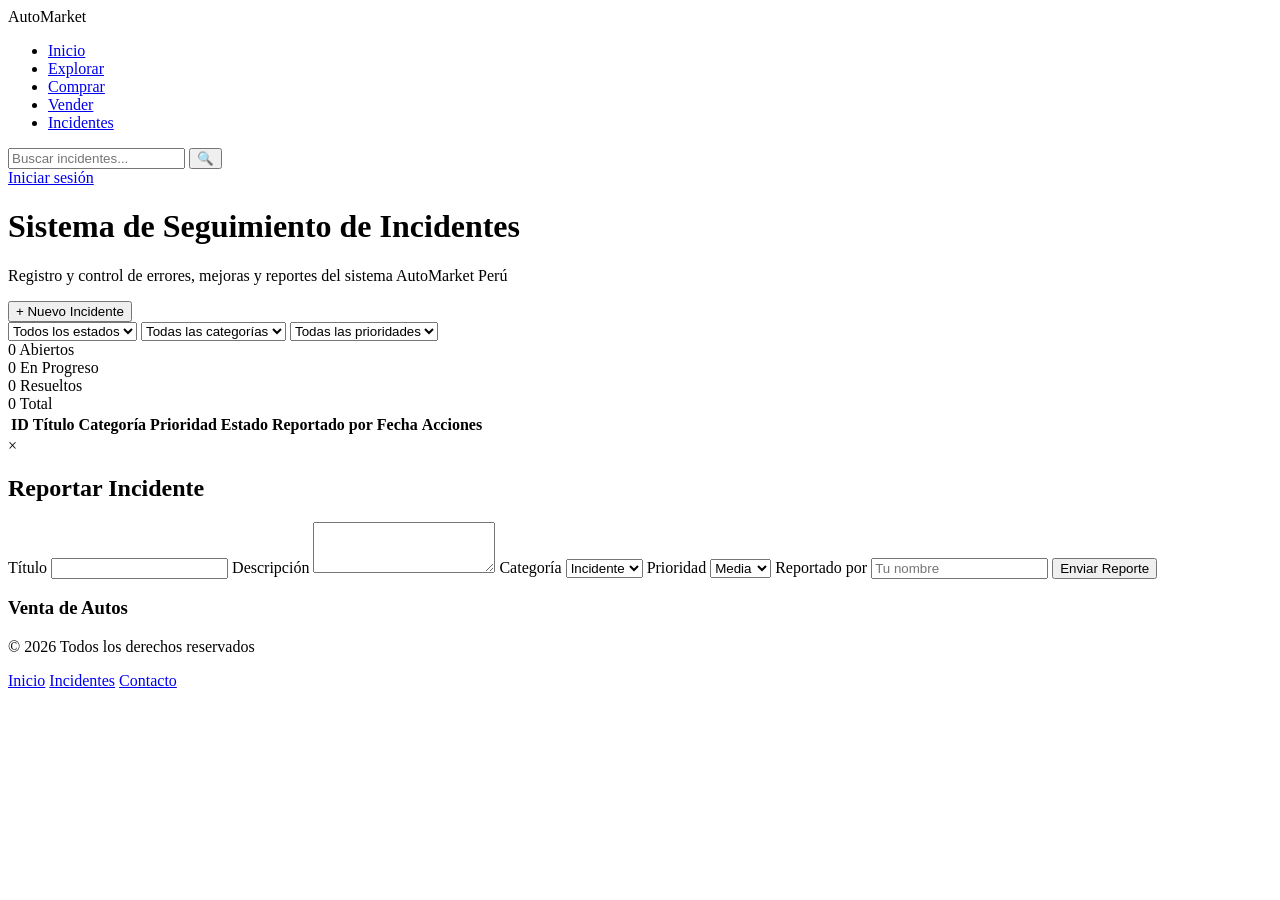
==== incidentes.html @ f0e00d9d "Update API URL and README for production deployment" ====
<!DOCTYPE html>
<html lang="es">
<head>
    <meta charset="UTF-8">
    <meta name="viewport" content="width=device-width, initial-scale=1.0">
    <title>Incidentes - AutoMarket Perú</title>
    <link rel="stylesheet" href="styles.css">
    <link rel="stylesheet" href="navbar/navbar.css">
    <link rel="stylesheet" href="footer.css">
    <link rel="stylesheet" href="incidentes.css">
</head>
<body>

    <nav class="navbar">
        <div class="logo">AutoMarket</div>
        <ul class="nav-links">
            <li><a href="index.html">Inicio</a></li>
            <li><a href="index.html#">Explorar</a></li>
            <li><a href="index.html#">Comprar</a></li>
            <li><a href="index.html#">Vender</a></li>
            <li><a href="incidentes.html" class="active">Incidentes</a></li>
        </ul>
        <div class="search-box">
            <input type="text" placeholder="Buscar incidentes...">
            <button>🔍</button>
        </div>
        <div class="nav-actions">
            <a href="Login-register/login.html" class="login">Iniciar sesión</a>
        </div>
    </nav>

    <main class="incidentes-main">
        <div class="incidentes-header">
            <h1>Sistema de Seguimiento de Incidentes</h1>
            <p>Registro y control de errores, mejoras y reportes del sistema AutoMarket Perú</p>
            <button class="btn-nuevo" onclick="abrirModal()">+ Nuevo Incidente</button>
        </div>

        <div class="filtros">
            <select id="filtro-estado" onchange="cargarIncidentes()">
                <option value="">Todos los estados</option>
                <option value="abierto">Abierto</option>
                <option value="en_progreso">En Progreso</option>
                <option value="resuelto">Resuelto</option>
                <option value="cerrado">Cerrado</option>
            </select>
            <select id="filtro-categoria" onchange="cargarIncidentes()">
                <option value="">Todas las categorías</option>
                <option value="bug">Bug</option>
                <option value="mejora">Mejora</option>
                <option value="incidente">Incidente</option>
            </select>
            <select id="filtro-prioridad" onchange="cargarIncidentes()">
                <option value="">Todas las prioridades</option>
                <option value="baja">Baja</option>
                <option value="media">Media</option>
                <option value="alta">Alta</option>
                <option value="critica">Crítica</option>
            </select>
        </div>

        <div class="resumen-cards">
            <div class="card abiertos">
                <span class="card-num" id="count-abiertos">0</span>
                <span class="card-label">Abiertos</span>
            </div>
            <div class="card progreso">
                <span class="card-num" id="count-progreso">0</span>
                <span class="card-label">En Progreso</span>
            </div>
            <div class="card resueltos">
                <span class="card-num" id="count-resueltos">0</span>
                <span class="card-label">Resueltos</span>
            </div>
            <div class="card total">
                <span class="card-num" id="count-total">0</span>
                <span class="card-label">Total</span>
            </div>
        </div>

        <div class="tabla-container">
            <table class="tabla-incidentes">
                <thead>
                    <tr>
                        <th>ID</th>
                        <th>Título</th>
                        <th>Categoría</th>
                        <th>Prioridad</th>
                        <th>Estado</th>
                        <th>Reportado por</th>
                        <th>Fecha</th>
                        <th>Acciones</th>
                    </tr>
                </thead>
                <tbody id="tabla-body">
                </tbody>
            </table>
        </div>
    </main>

    <div id="modal" class="modal hidden">
        <div class="modal-content">
            <span class="cerrar" onclick="cerrarModal()">&times;</span>
            <h2>Reportar Incidente</h2>
            <form id="form-incidente">
                <label for="titulo">Título</label>
                <input type="text" id="titulo" required>

                <label for="descripcion">Descripción</label>
                <textarea id="descripcion" rows="3"></textarea>

                <label for="categoria">Categoría</label>
                <select id="categoria">
                    <option value="incidente">Incidente</option>
                    <option value="bug">Bug</option>
                    <option value="mejora">Mejora</option>
                </select>

                <label for="prioridad">Prioridad</label>
                <select id="prioridad">
                    <option value="baja">Baja</option>
                    <option value="media" selected>Media</option>
                    <option value="alta">Alta</option>
                    <option value="critica">Crítica</option>
                </select>

                <label for="creado_por">Reportado por</label>
                <input type="text" id="creado_por" placeholder="Tu nombre">

                <button type="submit">Enviar Reporte</button>
            </form>
        </div>
    </div>

    <footer>
        <h3>Venta de Autos</h3>
        <p>&copy; 2026 Todos los derechos reservados</p>
        <div class="footer-links">
            <a href="index.html">Inicio</a>
            <a href="incidentes.html">Incidentes</a>
            <a href="#">Contacto</a>
        </div>
    </footer>

    <script>
        const API = 'https://herramientas-de-desarrollo-practica.onrender.com/api/incidentes';
        let editandoId = null;

        function cargarIncidentes() {
            const estado = document.getElementById('filtro-estado').value;
            const categoria = document.getElementById('filtro-categoria').value;
            const prioridad = document.getElementById('filtro-prioridad').value;

            fetch(API)
                .then(r => r.json())
                .then(data => {
                    let filtrados = data;

                    if (estado) filtrados = filtrados.filter(i => i.estado === estado);
                    if (categoria) filtrados = filtrados.filter(i => i.categoria === categoria);
                    if (prioridad) filtrados = filtrados.filter(i => i.prioridad === prioridad);

                    const tbody = document.getElementById('tabla-body');
                    tbody.innerHTML = filtrados.map(i => `
                        <tr>
                            <td>#${i.id}</td>
                            <td>${i.titulo}</td>
                            <td><span class="badge badge-${i.categoria}">${i.categoria}</span></td>
                            <td><span class="badge badge-p-${i.prioridad}">${i.prioridad}</span></td>
                            <td><span class="badge badge-e-${i.estado}">${i.estado.replace('_', ' ')}</span></td>
                            <td>${i.creado_por}</td>
                            <td>${new Date(i.fecha_creacion).toLocaleDateString()}</td>
                            <td class="acciones">
                                <button class="btn-accion editar" onclick="editarIncidente(${i.id})">✏️</button>
                                <button class="btn-accion eliminar" onclick="eliminarIncidente(${i.id})">🗑️</button>
                            </td>
                        </tr>
                    `).join('');

                    actualizarResumen(data);
                });
        }

        function actualizarResumen(data) {
            document.getElementById('count-abiertos').textContent = data.filter(i => i.estado === 'abierto').length;
            document.getElementById('count-progreso').textContent = data.filter(i => i.estado === 'en_progreso').length;
            document.getElementById('count-resueltos').textContent = data.filter(i => i.estado === 'resuelto' || i.estado === 'cerrado').length;
            document.getElementById('count-total').textContent = data.length;
        }

        function abrirModal() {
            editandoId = null;
            document.getElementById('form-incidente').reset();
            document.getElementById('modal').classList.remove('hidden');
            document.querySelector('#modal h2').textContent = 'Reportar Incidente';
        }

        function cerrarModal() {
            document.getElementById('modal').classList.add('hidden');
        }

        function editarIncidente(id) {
            editandoId = id;
            fetch(`${API}/${id}`)
                .then(r => r.json())
                .then(i => {
                    document.getElementById('titulo').value = i.titulo;
                    document.getElementById('descripcion').value = i.descripcion;
                    document.getElementById('categoria').value = i.categoria;
                    document.getElementById('prioridad').value = i.prioridad;
                    document.getElementById('creado_por').value = i.creado_por;
                    document.getElementById('modal').classList.remove('hidden');
                    document.querySelector('#modal h2').textContent = 'Editar Incidente';
                });
        }

        function eliminarIncidente(id) {
            if (confirm('¿Eliminar este incidente?')) {
                fetch(`${API}/${id}`, { method: 'DELETE' })
                    .then(() => cargarIncidentes());
            }
        }

        document.getElementById('form-incidente').addEventListener('submit', function(e) {
            e.preventDefault();
            const data = {
                titulo: document.getElementById('titulo').value,
                descripcion: document.getElementById('descripcion').value,
                categoria: document.getElementById('categoria').value,
                prioridad: document.getElementById('prioridad').value,
                creado_por: document.getElementById('creado_por').value,
            };

            const url = editandoId ? `${API}/${editandoId}` : API;
            const method = editandoId ? 'PUT' : 'POST';

            fetch(url, {
                method,
                headers: { 'Content-Type': 'application/json' },
                body: JSON.stringify(data),
            }).then(() => {
                cerrarModal();
                cargarIncidentes();
            });
        });

        cargarIncidentes();
    </script>
</body>
</html>
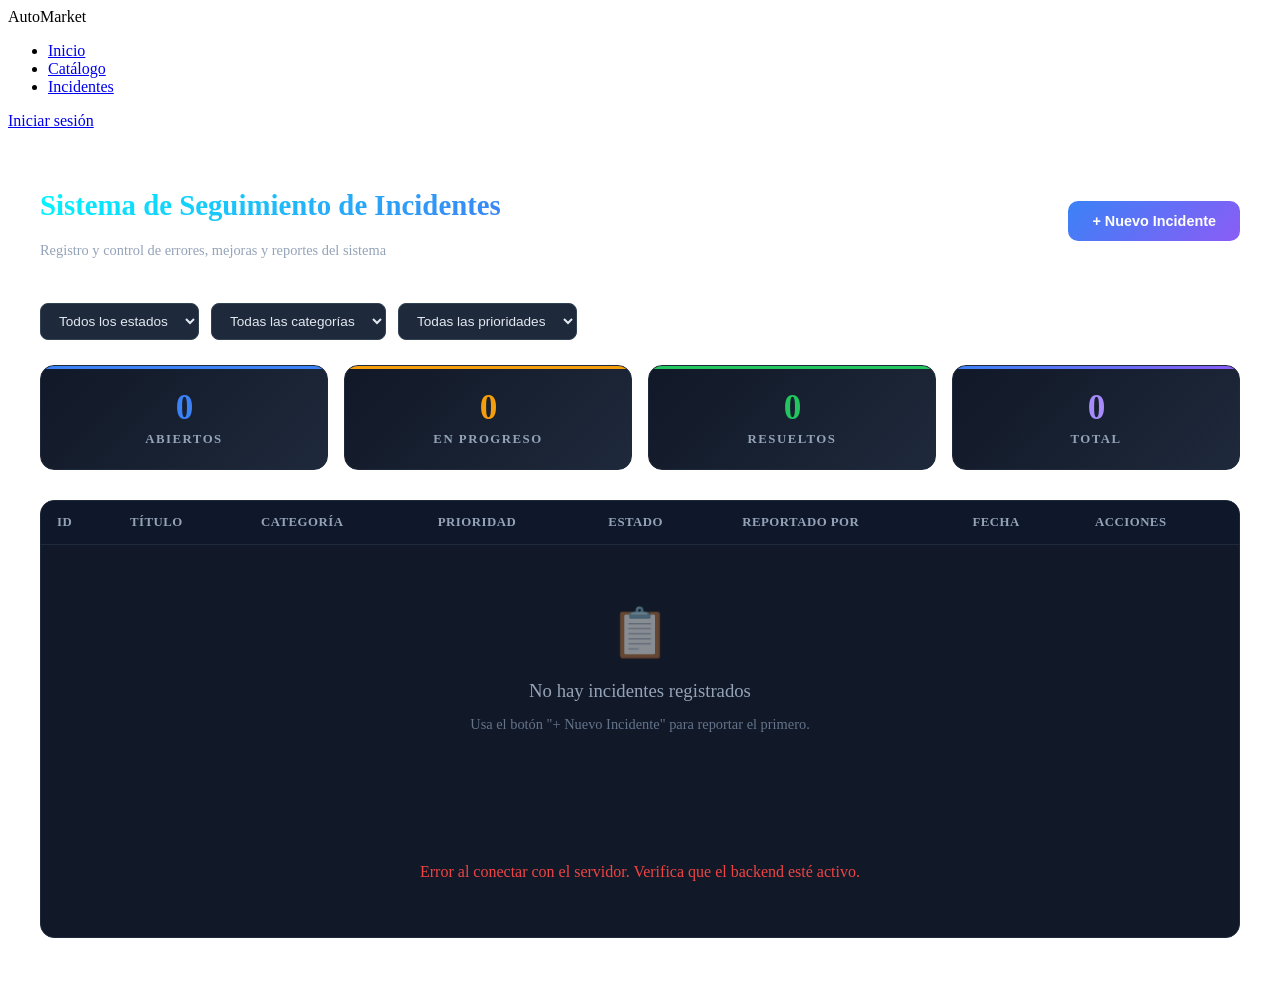
==== commit e5a614f7: "fix: rediseno completo del dashboard de incidentes" ====
--- a/incidentes.html
+++ b/incidentes.html
@@ -4,9 +4,7 @@
     <meta charset="UTF-8">
     <meta name="viewport" content="width=device-width, initial-scale=1.0">
     <title>Incidentes - AutoMarket Perú</title>
-    <link rel="stylesheet" href="styles.css">
     <link rel="stylesheet" href="navbar/navbar.css">
-    <link rel="stylesheet" href="footer.css">
     <link rel="stylesheet" href="incidentes.css">
 </head>
 <body>
@@ -15,15 +13,9 @@
         <div class="logo">AutoMarket</div>
         <ul class="nav-links">
             <li><a href="index.html">Inicio</a></li>
-            <li><a href="index.html#">Explorar</a></li>
-            <li><a href="index.html#">Comprar</a></li>
-            <li><a href="index.html#">Vender</a></li>
+            <li><a href="index.html#catalogo">Catálogo</a></li>
             <li><a href="incidentes.html" class="active">Incidentes</a></li>
         </ul>
-        <div class="search-box">
-            <input type="text" placeholder="Buscar incidentes...">
-            <button>🔍</button>
-        </div>
         <div class="nav-actions">
             <a href="Login-register/login.html" class="login">Iniciar sesión</a>
         </div>
@@ -31,8 +23,10 @@
 
     <main class="incidentes-main">
         <div class="incidentes-header">
-            <h1>Sistema de Seguimiento de Incidentes</h1>
-            <p>Registro y control de errores, mejoras y reportes del sistema AutoMarket Perú</p>
+            <div class="header-left">
+                <h1>Sistema de Seguimiento de Incidentes</h1>
+                <p>Registro y control de errores, mejoras y reportes del sistema</p>
+            </div>
             <button class="btn-nuevo" onclick="abrirModal()">+ Nuevo Incidente</button>
         </div>
 
@@ -40,7 +34,7 @@
             <select id="filtro-estado" onchange="cargarIncidentes()">
                 <option value="">Todos los estados</option>
                 <option value="abierto">Abierto</option>
-                <option value="en_progreso">En Progreso</option>
+                <option value="en progreso">En Progreso</option>
                 <option value="resuelto">Resuelto</option>
                 <option value="cerrado">Cerrado</option>
             </select>
@@ -95,96 +89,129 @@
                 <tbody id="tabla-body">
                 </tbody>
             </table>
+            <div id="empty-state" class="empty-state hidden">
+                <div class="empty-icon">📋</div>
+                <h3>No hay incidentes registrados</h3>
+                <p>Usa el botón "+ Nuevo Incidente" para reportar el primero.</p>
+            </div>
+            <div id="loading-state" class="loading">
+                <div class="spinner"></div>
+                <p>Cargando incidentes...</p>
+            </div>
         </div>
     </main>
 
     <div id="modal" class="modal hidden">
         <div class="modal-content">
             <span class="cerrar" onclick="cerrarModal()">&times;</span>
-            <h2>Reportar Incidente</h2>
+            <h2 id="modal-titulo">Reportar Incidente</h2>
             <form id="form-incidente">
-                <label for="titulo">Título</label>
-                <input type="text" id="titulo" required>
-
-                <label for="descripcion">Descripción</label>
-                <textarea id="descripcion" rows="3"></textarea>
-
-                <label for="categoria">Categoría</label>
-                <select id="categoria">
-                    <option value="incidente">Incidente</option>
-                    <option value="bug">Bug</option>
-                    <option value="mejora">Mejora</option>
-                </select>
-
-                <label for="prioridad">Prioridad</label>
-                <select id="prioridad">
-                    <option value="baja">Baja</option>
-                    <option value="media" selected>Media</option>
-                    <option value="alta">Alta</option>
-                    <option value="critica">Crítica</option>
-                </select>
-
-                <label for="creado_por">Reportado por</label>
-                <input type="text" id="creado_por" placeholder="Tu nombre">
-
+                <div class="form-grid">
+                    <div class="form-group">
+                        <label for="titulo">Título</label>
+                        <input type="text" id="titulo" placeholder="Describe el incidente brevemente" required>
+                    </div>
+                    <div class="form-group">
+                        <label for="descripcion">Descripción</label>
+                        <textarea id="descripcion" rows="3" placeholder="Detalles del incidente..."></textarea>
+                    </div>
+                    <div class="form-group half">
+                        <div>
+                            <label for="categoria">Categoría</label>
+                            <select id="categoria">
+                                <option value="incidente">Incidente</option>
+                                <option value="bug">Bug</option>
+                                <option value="mejora">Mejora</option>
+                            </select>
+                        </div>
+                        <div>
+                            <label for="prioridad">Prioridad</label>
+                            <select id="prioridad">
+                                <option value="baja">Baja</option>
+                                <option value="media" selected>Media</option>
+                                <option value="alta">Alta</option>
+                                <option value="critica">Crítica</option>
+                            </select>
+                        </div>
+                    </div>
+                    <div class="form-group">
+                        <label for="creado_por">Reportado por</label>
+                        <input type="text" id="creado_por" placeholder="Tu nombre">
+                    </div>
+                </div>
                 <button type="submit">Enviar Reporte</button>
             </form>
         </div>
     </div>
-
-    <footer>
-        <h3>Venta de Autos</h3>
-        <p>&copy; 2026 Todos los derechos reservados</p>
-        <div class="footer-links">
-            <a href="index.html">Inicio</a>
-            <a href="incidentes.html">Incidentes</a>
-            <a href="#">Contacto</a>
-        </div>
-    </footer>
 
     <script>
         const API = 'https://herramientas-de-desarrollo-practica.onrender.com/api/incidentes';
         let editandoId = null;
+
+        function mostrarLoading(mostrar) {
+            document.getElementById('loading-state').classList.toggle('hidden', !mostrar);
+        }
+
+        function mostrarEmpty(data) {
+            const empty = document.getElementById('empty-state');
+            if (data.length === 0) {
+                empty.classList.remove('hidden');
+            } else {
+                empty.classList.add('hidden');
+            }
+        }
 
         function cargarIncidentes() {
             const estado = document.getElementById('filtro-estado').value;
             const categoria = document.getElementById('filtro-categoria').value;
             const prioridad = document.getElementById('filtro-prioridad').value;
 
+            mostrarLoading(true);
+            const tbody = document.getElementById('tabla-body');
+            tbody.innerHTML = '';
+
             fetch(API)
                 .then(r => r.json())
                 .then(data => {
                     let filtrados = data;
-
-                    if (estado) filtrados = filtrados.filter(i => i.estado === estado);
-                    if (categoria) filtrados = filtrados.filter(i => i.categoria === categoria);
-                    if (prioridad) filtrados = filtrados.filter(i => i.prioridad === prioridad);
-
-                    const tbody = document.getElementById('tabla-body');
-                    tbody.innerHTML = filtrados.map(i => `
-                        <tr>
-                            <td>#${i.id}</td>
-                            <td>${i.titulo}</td>
-                            <td><span class="badge badge-${i.categoria}">${i.categoria}</span></td>
-                            <td><span class="badge badge-p-${i.prioridad}">${i.prioridad}</span></td>
-                            <td><span class="badge badge-e-${i.estado}">${i.estado.replace('_', ' ')}</span></td>
+                    if (estado) filtrados = filtrados.filter(i => i.estado.toLowerCase() === estado.toLowerCase());
+                    if (categoria) filtrados = filtrados.filter(i => i.categoria.toLowerCase() === categoria.toLowerCase());
+                    if (prioridad) filtrados = filtrados.filter(i => i.prioridad.toLowerCase() === prioridad.toLowerCase());
+
+                    mostrarLoading(false);
+                    mostrarEmpty(filtrados);
+
+                    tbody.innerHTML = filtrados.map(i => {
+                        const estadoKey = i.estado.replace(/\s+/g, '_').toLowerCase();
+                        return `<tr>
+                            <td><span class="id-col">#${i.id}</span></td>
+                            <td class="titulo-col">${i.titulo}</td>
+                            <td><span class="badge badge-${i.categoria.toLowerCase()}">${i.categoria}</span></td>
+                            <td><span class="badge badge-p-${i.prioridad.toLowerCase()}">${i.prioridad}</span></td>
+                            <td><span class="badge badge-e-${estadoKey}">${i.estado}</span></td>
                             <td>${i.creado_por}</td>
-                            <td>${new Date(i.fecha_creacion).toLocaleDateString()}</td>
+                            <td>${new Date(i.fecha_creacion).toLocaleDateString('es-PE')}</td>
                             <td class="acciones">
-                                <button class="btn-accion editar" onclick="editarIncidente(${i.id})">✏️</button>
-                                <button class="btn-accion eliminar" onclick="eliminarIncidente(${i.id})">🗑️</button>
+                                <button class="btn-accion editar" onclick="editarIncidente(${i.id})" title="Editar">✏️</button>
+                                <button class="btn-accion eliminar" onclick="eliminarIncidente(${i.id})" title="Eliminar">🗑️</button>
                             </td>
-                        </tr>
-                    `).join('');
+                        </tr>`;
+                    }).join('');
 
                     actualizarResumen(data);
+                })
+                .catch(() => {
+                    mostrarLoading(false);
+                    document.getElementById('loading-state').innerHTML = `
+                        <p style="color:#ef4444;">Error al conectar con el servidor. Verifica que el backend esté activo.</p>
+                    `;
                 });
         }
 
         function actualizarResumen(data) {
-            document.getElementById('count-abiertos').textContent = data.filter(i => i.estado === 'abierto').length;
-            document.getElementById('count-progreso').textContent = data.filter(i => i.estado === 'en_progreso').length;
-            document.getElementById('count-resueltos').textContent = data.filter(i => i.estado === 'resuelto' || i.estado === 'cerrado').length;
+            document.getElementById('count-abiertos').textContent = data.filter(i => i.estado.toLowerCase() === 'abierto').length;
+            document.getElementById('count-progreso').textContent = data.filter(i => i.estado.toLowerCase() === 'en progreso').length;
+            document.getElementById('count-resueltos').textContent = data.filter(i => i.estado.toLowerCase() === 'resuelto' || i.estado.toLowerCase() === 'cerrado').length;
             document.getElementById('count-total').textContent = data.length;
         }
 
@@ -192,7 +219,7 @@
             editandoId = null;
             document.getElementById('form-incidente').reset();
             document.getElementById('modal').classList.remove('hidden');
-            document.querySelector('#modal h2').textContent = 'Reportar Incidente';
+            document.getElementById('modal-titulo').textContent = 'Reportar Incidente';
         }
 
         function cerrarModal() {
@@ -210,7 +237,7 @@
                     document.getElementById('prioridad').value = i.prioridad;
                     document.getElementById('creado_por').value = i.creado_por;
                     document.getElementById('modal').classList.remove('hidden');
-                    document.querySelector('#modal h2').textContent = 'Editar Incidente';
+                    document.getElementById('modal-titulo').textContent = 'Editar Incidente #' + i.id;
                 });
         }
 
@@ -244,6 +271,10 @@
             });
         });
 
+        document.getElementById('modal').addEventListener('click', function(e) {
+            if (e.target === this) cerrarModal();
+        });
+
         cargarIncidentes();
     </script>
 </body>
--- a/incidentes.css
+++ b/incidentes.css
@@ -0,0 +1,460 @@
+.incidentes-main {
+    padding: 40px 20px;
+    max-width: 1200px;
+    margin: 0 auto;
+    width: 100%;
+    flex: 1;
+}
+
+.incidentes-header {
+    display: flex;
+    justify-content: space-between;
+    align-items: center;
+    margin-bottom: 30px;
+    flex-wrap: wrap;
+    gap: 15px;
+}
+
+.incidentes-header h1 {
+    font-size: 1.8em;
+    background: linear-gradient(135deg, #00f7ff, #3b82f6);
+    -webkit-background-clip: text;
+    -webkit-text-fill-color: transparent;
+    background-clip: text;
+}
+
+.header-left p {
+    color: #94a3b8;
+    margin-top: 4px;
+    font-size: 0.9rem;
+}
+
+.btn-nuevo {
+    background: linear-gradient(135deg, #3b82f6, #8b5cf6);
+    color: #fff;
+    border: none;
+    padding: 12px 24px;
+    border-radius: 10px;
+    font-weight: 600;
+    font-size: 0.9rem;
+    cursor: pointer;
+    transition: 0.3s;
+    display: flex;
+    align-items: center;
+    gap: 8px;
+    white-space: nowrap;
+}
+
+.btn-nuevo:hover {
+    transform: translateY(-2px);
+    box-shadow: 0 8px 25px rgba(59, 130, 246, 0.3);
+}
+
+.filtros {
+    display: flex;
+    gap: 12px;
+    margin-bottom: 25px;
+    flex-wrap: wrap;
+    align-items: center;
+}
+
+.filtros label {
+    color: #94a3b8;
+    font-size: 0.85rem;
+    font-weight: 500;
+}
+
+.filtros select {
+    background: #1e293b;
+    color: #e2e8f0;
+    border: 1px solid #334155;
+    padding: 9px 14px;
+    border-radius: 8px;
+    cursor: pointer;
+    font-size: 0.85rem;
+    transition: 0.2s;
+}
+
+.filtros select:hover {
+    border-color: #3b82f6;
+}
+
+.resumen-cards {
+    display: grid;
+    grid-template-columns: repeat(auto-fit, minmax(180px, 1fr));
+    gap: 16px;
+    margin-bottom: 30px;
+}
+
+.card {
+    background: linear-gradient(135deg, #111827, #1e293b);
+    border: 1px solid #1e293b;
+    border-radius: 14px;
+    padding: 22px 24px;
+    text-align: center;
+    transition: 0.3s;
+    position: relative;
+    overflow: hidden;
+}
+
+.card::before {
+    content: '';
+    position: absolute;
+    top: 0;
+    left: 0;
+    right: 0;
+    height: 3px;
+}
+
+.card.abiertos::before { background: #3b82f6; }
+.card.progreso::before { background: #f59e0b; }
+.card.resueltos::before { background: #22c55e; }
+.card.total::before { background: linear-gradient(90deg, #3b82f6, #8b5cf6); }
+
+.card:hover {
+    border-color: #334155;
+    transform: translateY(-3px);
+    box-shadow: 0 8px 25px rgba(0,0,0,0.3);
+}
+
+.card-num {
+    display: block;
+    font-size: 2.2rem;
+    font-weight: 800;
+    letter-spacing: -1px;
+}
+
+.card.abiertos .card-num { color: #3b82f6; }
+.card.progreso .card-num { color: #f59e0b; }
+.card.resueltos .card-num { color: #22c55e; }
+.card.total .card-num { color: #a78bfa; }
+
+.card-label {
+    color: #94a3b8;
+    font-size: 0.8rem;
+    text-transform: uppercase;
+    letter-spacing: 1.5px;
+    font-weight: 600;
+    margin-top: 4px;
+    display: block;
+}
+
+.tabla-container {
+    overflow-x: auto;
+    border-radius: 14px;
+    border: 1px solid #1e293b;
+    background: #111827;
+}
+
+.tabla-incidentes {
+    width: 100%;
+    border-collapse: collapse;
+    font-size: 0.88rem;
+}
+
+.tabla-incidentes thead {
+    background: #0f172a;
+}
+
+.tabla-incidentes th {
+    color: #94a3b8;
+    padding: 14px 16px;
+    text-align: left;
+    font-weight: 600;
+    font-size: 0.8rem;
+    text-transform: uppercase;
+    letter-spacing: 0.5px;
+    border-bottom: 1px solid #1e293b;
+    white-space: nowrap;
+}
+
+.tabla-incidentes td {
+    padding: 14px 16px;
+    border-bottom: 1px solid #1a1a2e;
+    color: #e2e8f0;
+}
+
+.tabla-incidentes tbody tr {
+    transition: 0.15s;
+}
+
+.tabla-incidentes tbody tr:hover {
+    background: #1a1a2e;
+}
+
+.tabla-incidentes tbody tr:nth-child(even) {
+    background: #0f172a40;
+}
+
+.tabla-incidentes tbody tr:nth-child(even):hover {
+    background: #1a1a2e;
+}
+
+.tabla-incidentes .id-col {
+    color: #64748b;
+    font-weight: 600;
+    font-size: 0.8rem;
+}
+
+.tabla-incidentes .titulo-col {
+    font-weight: 500;
+    max-width: 250px;
+    overflow: hidden;
+    text-overflow: ellipsis;
+    white-space: nowrap;
+}
+
+.badge {
+    padding: 4px 12px;
+    border-radius: 20px;
+    font-size: 0.75rem;
+    font-weight: 600;
+    text-transform: uppercase;
+    letter-spacing: 0.3px;
+    display: inline-block;
+}
+
+.badge-bug { background: #ef444420; color: #ef4444; border: 1px solid #ef444440; }
+.badge-mejora { background: #3b82f620; color: #60a5fa; border: 1px solid #3b82f640; }
+.badge-incidente { background: #f59e0b20; color: #fbbf24; border: 1px solid #f59e0b40; }
+
+.badge-p-critica { background: #dc262620; color: #f87171; border: 1px solid #dc262640; }
+.badge-p-alta { background: #f9731620; color: #fb923c; border: 1px solid #f9731640; }
+.badge-p-media { background: #eab30820; color: #facc15; border: 1px solid #eab30840; }
+.badge-p-baja { background: #22c55e20; color: #4ade80; border: 1px solid #22c55e40; }
+
+.badge-e-abierto { background: #3b82f620; color: #60a5fa; border: 1px solid #3b82f640; }
+.badge-e-en_progreso,
+.badge-e-en progreso { background: #f59e0b20; color: #fbbf24; border: 1px solid #f59e0b40; }
+.badge-e-resuelto { background: #22c55e20; color: #4ade80; border: 1px solid #22c55e40; }
+.badge-e-cerrado { background: #64748b20; color: #94a3b8; border: 1px solid #64748b40; }
+
+.acciones {
+    display: flex;
+    gap: 6px;
+}
+
+.btn-accion {
+    background: none;
+    border: 1px solid transparent;
+    cursor: pointer;
+    font-size: 0.9rem;
+    padding: 6px 10px;
+    border-radius: 8px;
+    transition: 0.2s;
+}
+
+.btn-accion.editar {
+    color: #3b82f6;
+}
+.btn-accion.editar:hover {
+    background: #3b82f620;
+    border-color: #3b82f640;
+}
+
+.btn-accion.eliminar {
+    color: #ef4444;
+}
+.btn-accion.eliminar:hover {
+    background: #ef444420;
+    border-color: #ef444440;
+}
+
+/* Modal */
+.modal {
+    position: fixed;
+    inset: 0;
+    background: rgba(0,0,0,0.7);
+    display: flex;
+    justify-content: center;
+    align-items: center;
+    z-index: 1000;
+    backdrop-filter: blur(4px);
+}
+
+.modal.hidden {
+    display: none;
+}
+
+.modal-content {
+    background: #111827;
+    border: 1px solid #1e293b;
+    border-radius: 20px;
+    padding: 35px;
+    width: 90%;
+    max-width: 520px;
+    position: relative;
+    animation: modalIn 0.25s ease;
+}
+
+@keyframes modalIn {
+    from { opacity: 0; transform: scale(0.95) translateY(10px); }
+    to { opacity: 1; transform: scale(1) translateY(0); }
+}
+
+.cerrar {
+    position: absolute;
+    top: 18px;
+    right: 22px;
+    font-size: 1.5rem;
+    color: #64748b;
+    cursor: pointer;
+    transition: 0.2s;
+    line-height: 1;
+}
+
+.cerrar:hover {
+    color: #fff;
+}
+
+.modal-content h2 {
+    background: linear-gradient(135deg, #00f7ff, #3b82f6);
+    -webkit-background-clip: text;
+    -webkit-text-fill-color: transparent;
+    background-clip: text;
+    margin-bottom: 25px;
+    font-size: 1.4rem;
+}
+
+.modal-content .form-grid {
+    display: grid;
+    gap: 16px;
+}
+
+.modal-content .form-group {
+    display: flex;
+    flex-direction: column;
+    gap: 5px;
+}
+
+.modal-content .form-group.half {
+    display: grid;
+    grid-template-columns: 1fr 1fr;
+    gap: 12px;
+}
+
+.modal-content label {
+    color: #94a3b8;
+    font-size: 0.8rem;
+    font-weight: 500;
+    text-transform: uppercase;
+    letter-spacing: 0.5px;
+}
+
+.modal-content input,
+.modal-content textarea,
+.modal-content select {
+    width: 100%;
+    background: #0f172a;
+    border: 1px solid #1e293b;
+    color: #e2e8f0;
+    padding: 11px 14px;
+    border-radius: 10px;
+    font-size: 0.9rem;
+    transition: 0.2s;
+}
+
+.modal-content input:focus,
+.modal-content textarea:focus,
+.modal-content select:focus {
+    outline: none;
+    border-color: #3b82f6;
+    box-shadow: 0 0 0 3px #3b82f620;
+}
+
+.modal-content button[type="submit"] {
+    width: 100%;
+    margin-top: 8px;
+    padding: 13px;
+    background: linear-gradient(135deg, #3b82f6, #8b5cf6);
+    color: #fff;
+    border: none;
+    border-radius: 10px;
+    font-weight: 600;
+    font-size: 0.95rem;
+    cursor: pointer;
+    transition: 0.3s;
+}
+
+.modal-content button[type="submit"]:hover {
+    transform: translateY(-1px);
+    box-shadow: 0 8px 25px rgba(59, 130, 246, 0.3);
+}
+
+/* Empty state */
+.empty-state {
+    text-align: center;
+    padding: 60px 20px;
+    color: #64748b;
+}
+
+.empty-state .empty-icon {
+    font-size: 3rem;
+    margin-bottom: 15px;
+    opacity: 0.5;
+}
+
+.empty-state h3 {
+    color: #94a3b8;
+    margin-bottom: 8px;
+    font-weight: 500;
+}
+
+.empty-state p {
+    font-size: 0.9rem;
+}
+
+/* Loading */
+.loading {
+    text-align: center;
+    padding: 40px;
+    color: #64748b;
+}
+
+.spinner {
+    width: 36px;
+    height: 36px;
+    border: 3px solid #1e293b;
+    border-top-color: #3b82f6;
+    border-radius: 50%;
+    animation: spin 0.8s linear infinite;
+    margin: 0 auto 12px;
+}
+
+@keyframes spin {
+    to { transform: rotate(360deg); }
+}
+
+/* Responsive */
+@media (max-width: 768px) {
+    .incidentes-header {
+        flex-direction: column;
+        align-items: flex-start;
+    }
+    .resumen-cards {
+        grid-template-columns: repeat(2, 1fr);
+    }
+    .modal-content .form-group.half {
+        grid-template-columns: 1fr;
+    }
+    .tabla-incidentes th, .tabla-incidentes td {
+        padding: 10px 12px;
+        font-size: 0.82rem;
+    }
+}
+
+@media (max-width: 480px) {
+    .incidentes-main {
+        padding: 20px 12px;
+    }
+    .resumen-cards {
+        grid-template-columns: 1fr 1fr;
+        gap: 10px;
+    }
+    .card {
+        padding: 16px;
+    }
+    .card-num {
+        font-size: 1.6rem;
+    }
+}
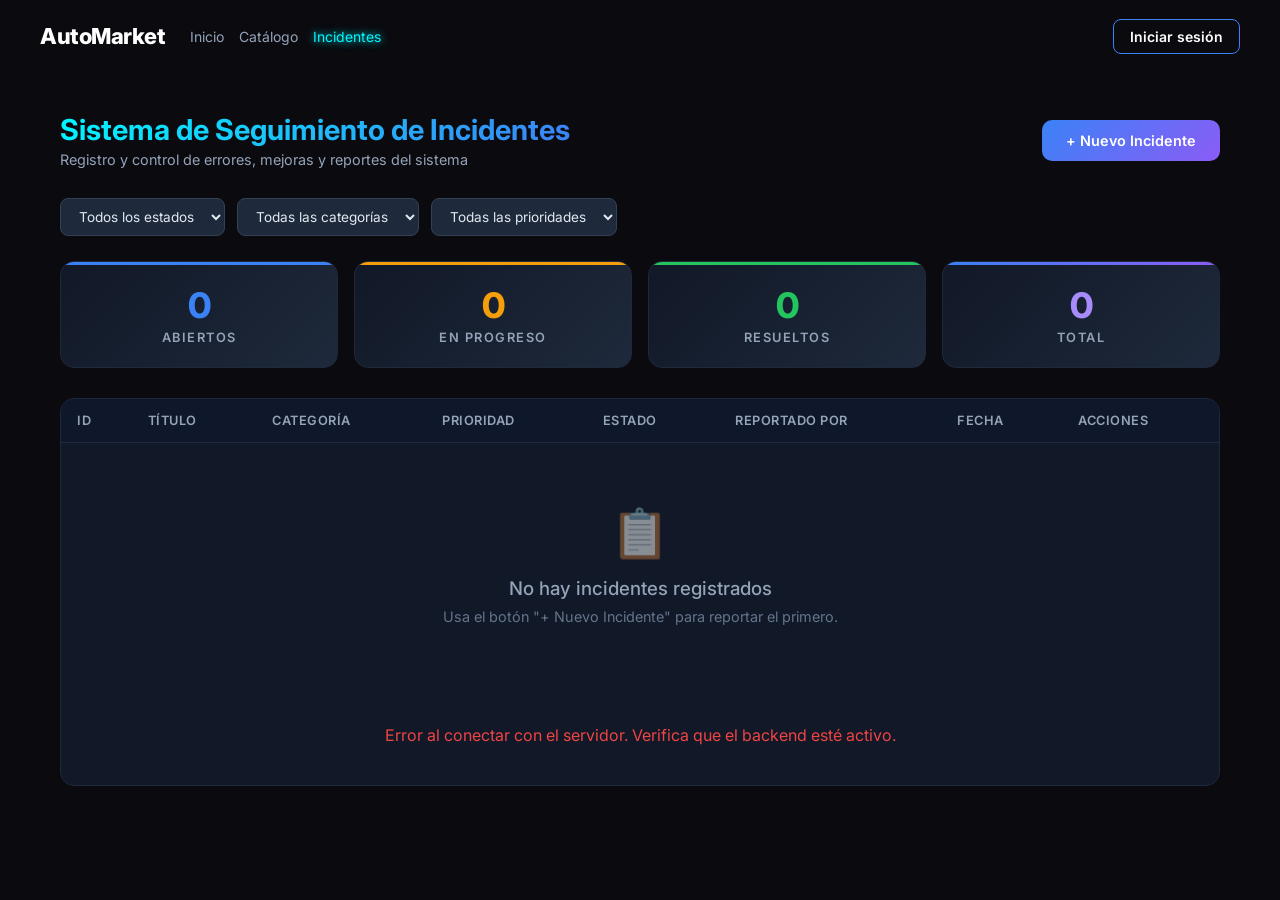
==== commit 5edd2a4d: "fix: URL del backend API en incidentes.html" ====
--- a/incidentes.html
+++ b/incidentes.html
@@ -145,7 +145,7 @@
     </div>
 
     <script>
-        const API = 'https://herramientas-de-desarrollo-practica.onrender.com/api/incidentes';
+        const API = 'https://automarket-backend-15o6.onrender.com/api/incidentes';
         let editandoId = null;
 
         function mostrarLoading(mostrar) {
--- a/navbar/navbar.css
+++ b/navbar/navbar.css
@@ -0,0 +1,114 @@
+@import url('https://fonts.googleapis.com/css2?family=Inter:wght@400;500;600;800&display=swap');
+
+:root {
+    --bg-dark: #0f172a;
+    --bg-input: #1e293b;
+    --accent: #3b82f6;
+    --text-muted: #94a3b8;
+    --transition: all 0.3s ease;
+}
+
+* {
+    margin: 0;
+    padding: 0;
+    box-sizing: border-box;
+    font-family: "Inter", sans-serif;
+}
+
+body {
+    background: #0a0a0f;
+}
+
+.navbar {
+    display: flex;
+    align-items: center;
+    padding: 0 40px;
+    height: 72px;
+    background: #0a0a0f;
+    gap: 25px;
+}
+
+/* 1. LOGO: Se queda a la izquierda */
+.logo {
+    font-size: 22px;
+    font-weight: 800;
+    color: #fff;
+    letter-spacing: -0.5px;
+    white-space: nowrap;
+}
+
+/* 2. LINKS DE NAVEGACIÓN */
+.nav-links {
+    display: flex;
+    gap: 15px;
+    list-style: none;
+    margin: 0;
+    padding: 0;
+}
+
+.nav-links a {
+    text-decoration: none;
+    color: #94a3b8;
+    font-size: 14px;
+    transition: all 0.3s ease;
+    white-space: nowrap;
+}
+
+.nav-links a:hover {
+    color: #fff;
+}
+
+.nav-links a.active {
+    color: #00f7ff;
+    text-shadow: 0 0 8px #00f7ff;
+}
+
+/* 3. BUSCADOR: En el centro */
+.search-box {
+    display: flex;
+    align-items: center;
+    flex: 1;
+    max-width: 400px;
+    margin: 0 20px;
+    background: #1e293b;
+    border-radius: 10px;
+    padding: 4px;
+}
+
+.search-box input {
+    flex: 1;
+    padding: 8px 12px;
+    border: none;
+    outline: none;
+    background: transparent;
+    color: #fff;
+}
+
+.search-box button {
+    background: #3b82f6;
+    border: none;
+    padding: 8px 14px;
+    border-radius: 8px;
+    cursor: pointer;
+    color: #fff;
+}
+
+/* 4. BOTÓN INICIAR SESIÓN */
+.nav-actions {
+    margin-left: auto;
+}
+
+.login {
+    color: #fff;
+    text-decoration: none;
+    font-size: 14px;
+    font-weight: 600;
+    padding: 8px 16px;
+    border: 1px solid #3b82f6;
+    border-radius: 8px;
+    transition: all 0.3s ease;
+}
+
+.login:hover {
+    background: #3b82f6;
+}
